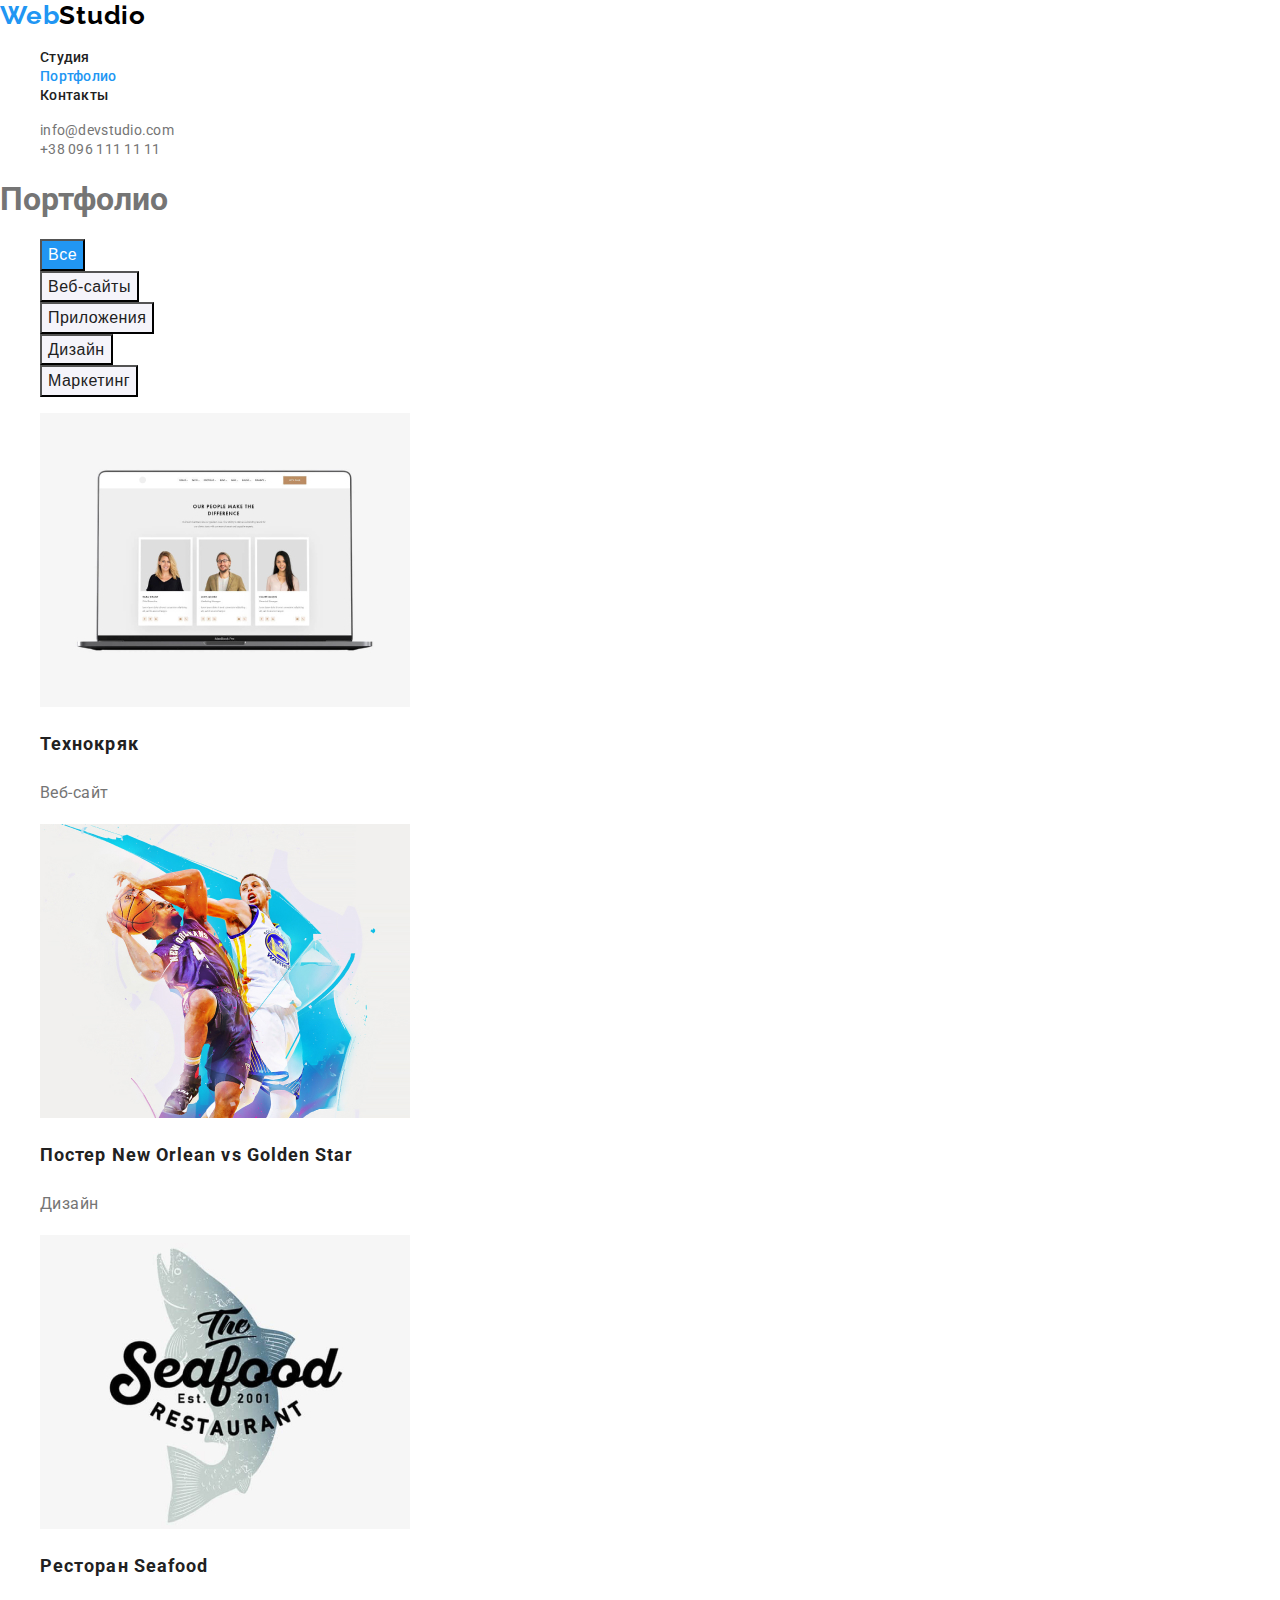
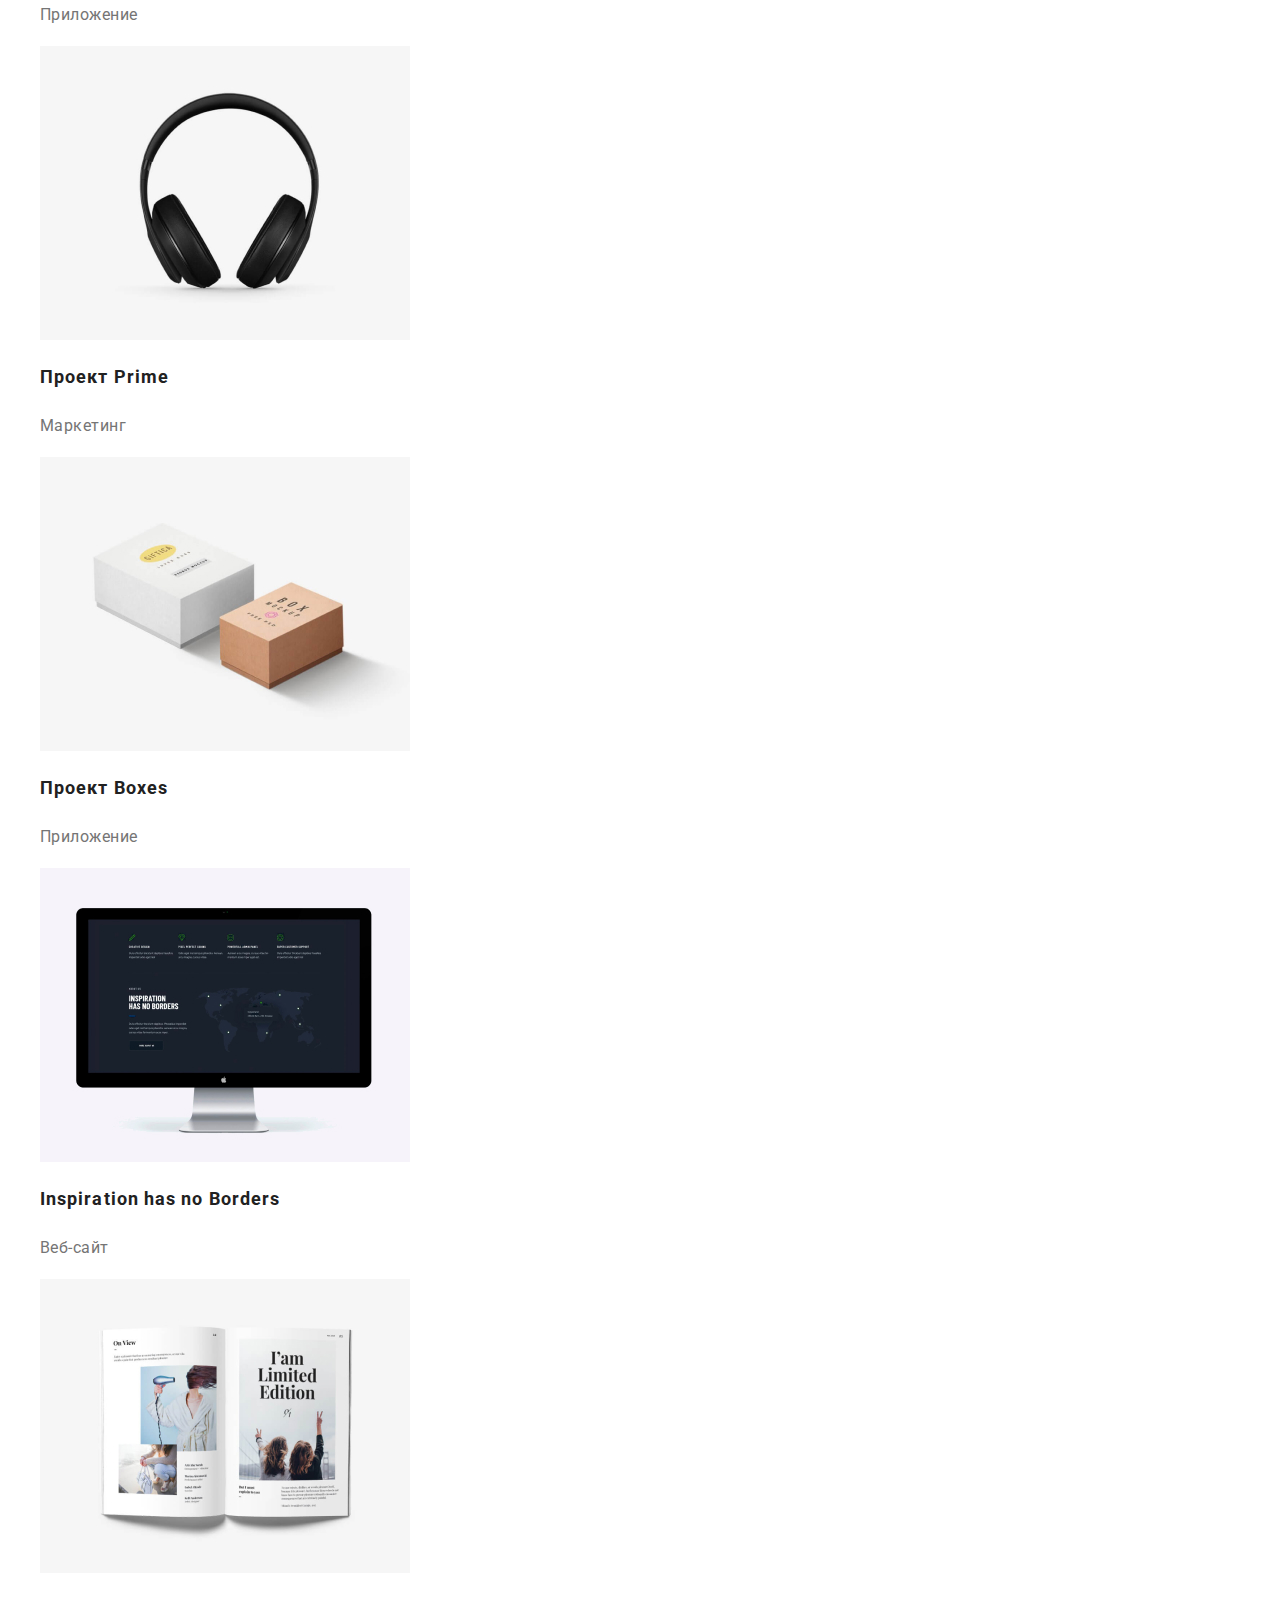
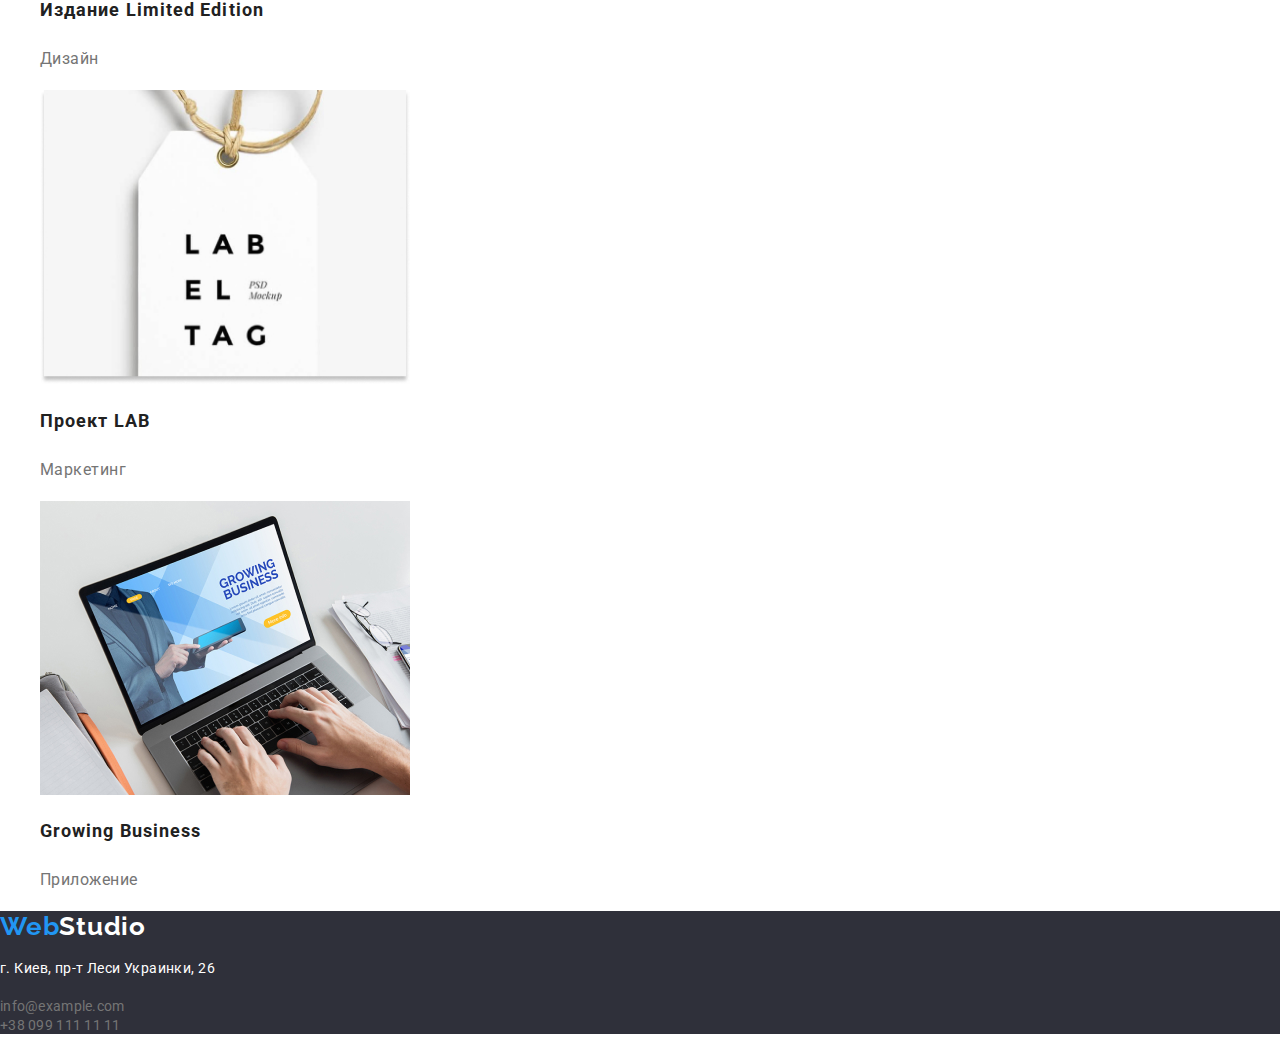
==== portfolio.html @ 1f5c93b1 "Initial commit" ====
<!DOCTYPE html>
<html lang="ru">

<head>
    <meta charset="UTF-8">
    <meta http-equiv="X-UA-Compatible" content="IE=edge">
    <meta name="viewport" content="width=device-width, initial-scale=1.0">
    <title>Портфолио</title>
    <link rel="preconnect" href="https://fonts.googleapis.com">
    <link rel="preconnect" href="https://fonts.gstatic.com" crossorigin>
    <link
        href="https://fonts.googleapis.com/css2?family=Raleway:wght@700&family=Roboto:wght@400;500;700;900&display=swap"
        rel="stylesheet">
    <link href="./css/styles.css" rel="stylesheet">
</head>

<body>
    <!-- Хедер -->
    <header class="header">
        <nav class="nav-list">
            <a href="./" class="logo">
                <span class="logo-web">Web</span>Studio
            </a>
            <ul class="nav-links">
                <li><a class="nav-link" href="./index.html">Студия</a></li>
                <li><a class="nav-link" href="./portfolio.html"><span class="portfolio">Портфолио</span></a></li>
                <li><a class="nav-link" href="">Контакты</a></li>
            </ul>
        </nav>
        <ul class="header-contacts">
            <li>
                <a class="contact-link" href="mailto:info@devstudio.com">info@devstudio.com</a>
            </li>
            <li><a class="contact-link" href="tel:+380961111111">+38 096 111 11 11</a></li>
        </ul>
    </header>

    <main class="main">
        <h1>Портфолио</h1>
        <ul class="filter-list">
            <li>
                <button class="filter-button filter-all" type="button">Все
                </button>
            </li>
            <li><button class="filter-button" type="button">Веб-сайты</button> </li>
            <li><button class="filter-button" type="button">Приложения</button></li>
            <li><button class="filter-button" type="button">Дизайн</button></li>
            <li><button class="filter-button" type="button">Маркетинг</button></li>
        </ul>
        <ul class="portfolio-list">
            <li>
                <a class="portfolio-link" href="">
                    <img src="./images/teсhnohryak.jpeg" alt="открытый ноутбук" width="370" height="294">
                    <h2 class="portfolio-title">Технокряк</h2>
                    <p class="portfolio-type">Веб-сайт</p>
                </a>
            </li>
            <li>
                <a class="portfolio-link" href="">
                    <img src="./images/poster.jpeg" alt="два баскетболиста" width="370" height="294">
                    <h2 class="portfolio-title">Постер New Orlean vs Golden Star</h2>
                    <p class="portfolio-type">Дизайн</p>
                </a>
            </li>
            <li>
                <a class="portfolio-link" href="">
                    <img src="./images/restaurant.jpeg" alt="логотип ресторан" width="370" height="294">
                    <h2 class="portfolio-title">Ресторан Seafood</h2>
                    <p class="portfolio-type">Приложение</p>
                </a>
            </li>
            <li>
                <a class="portfolio-link" href="">
                    <img src="./images/projectprime.jpeg" alt="наушники" width="370" height="294">
                    <h2 class="portfolio-title">Проект Prime</h2>
                    <p class="portfolio-type">Маркетинг</p>
                </a>
            </li>
            <li>
                <a class="portfolio-link" href="">
                    <img src="./images/projectboxes.jpeg" alt="две картонные коробки" width="370" height="294">
                    <h2 class="portfolio-title">Проект Boxes</h2>
                    <p class="portfolio-type">Приложение</p>
                </a>
            </li>
            <li>
                <a class="portfolio-link" href="">
                    <img src="./images/inspiration.jpeg" alt="монитор компьютера" width="370" height="294">
                    <h2 class="portfolio-title">Inspiration has no Borders</h2>
                    <p class="portfolio-type">Веб-сайт</p>
                </a>
            </li>
            <li>
                <a class="portfolio-link" href="">
                    <img src="./images/limitededition.jpeg" alt="разворот журнала" width="370" height="294">
                    <h2 class="portfolio-title">Издание Limited Edition</h2>
                    <p class="portfolio-type">Дизайн</p>
                </a>
            </li>
            <li>
                <a class="portfolio-link" href="">
                    <img src="./images/projectlab.jpeg" alt="бирка одежды" width="370" height="294">
                    <h2 class="portfolio-title">Проект LAB</h2>
                    <p class="portfolio-type">Маркетинг</p>
                </a>
            </li>
            <li>
                <a class="portfolio-link" href="">
                    <img src="./images/growingbusiness.jpeg" alt="работа за ноутбуком" width="370" height="294">
                    <h2 class="portfolio-title">Growing Business</h2>
                    <p class="portfolio-type">Приложение</p>
                </a>
            </li>

        </ul>
    </main>

    <footer class="footer">
        <a class="footer-logo" href="/"><span class="logo-web">Web</span>Studio</a>
        <address class="address">
            <p class="post-address"> г. Киев, пр-т Леси Украинки, 26 <br></p>
            <p>
                <a class="contact-link" href="mailto:info@example.com">info@example.com</a>
                <br>
                <a class="contact-link" href="tel:+380991111111">+38 099 111 11 11</a>
            </p>
        </address>
    </footer>
</body>

</html>
---- css/styles.css ----
:root {
    --text-title-color: #212121;
    --primary-text-color: #757575;
    --acent-color: #2196F3;
    --primary-background-color: #FFFFFF;
}

body {
    background-color: var(--primary-background-color);
    color: var(--primary-text-color);
    font-family: Roboto, sans-serif;
    margin: 0;

}

/* ХЕДЕР */
.header {
    background-color: #ffffff;

}

.logo {
    font-family: 'Raleway';
    font-weight: 700;
    font-size: 26px;
    line-height: 1.2;
    letter-spacing: 0.03em;
    color: #000000;
    text-decoration: none;
}

.logo-web {
    color: var(--acent-color);
}

.nav-links {
    list-style: none;
    text-decoration: none;
}

.nav-link {
    text-decoration: none;
    color: var(--text-title-color);
    font-weight: 500;
    font-size: 14px;
    line-height: 1.2;
    letter-spacing: 0.02em;

}

.nav-link:hover,
.nav-link:focus {
    color: var(--acent-color);
}

.studio {
    color: var(--acent-color);
}

.portfolio {
    color: var(--acent-color);
}

.header-contacts {
    list-style: none;
    text-decoration: none;
}

.contact-link {
    text-decoration: none;
    color: var(--primary-text-color) font-weight: 500;
    font-size: 14px;
    line-height: 1.2;
    letter-spacing: 0.02em;
}

.contact-link:hover,
.contact-link:focus {
    color: var(--acent-color);
}

.email {
    color: var(--acent-color);
}

/* ГЕРОЙ */
.hero {
    background-color: #2F303A;
    margin: 0;

}

.title {
    font-weight: 900;
    font-size: 44px;
    line-height: 1.5;
    text-align: center;
    letter-spacing: 0.06em;
    text-transform: uppercase;
    color: #FFFFFF
}

.button {
    background-color: var(--acent-color);
    color: #FFFFFF;
    font-weight: 700;
    font-size: 16px;
    line-height: 1.9;
    display: flex;
    align-items: center;
    text-align: center;
    letter-spacing: 0.06em;
    cursor: pointer;
}

/* ПЕРЕВАГИ */
.benefits {
    background-color: var(--primary-background-color);
}

.benerits-list {
    list-style: none;
}

.benefits-title {
    color: var(--text-title-color);
    font-size: 14px;
    line-height: 1.2;
    letter-spacing: 0.03em;
    text-transform: uppercase;
}

.benefits-description {
    color: var(--primary-text-color);
    font-size: 14px;
    line-height: 1.5;
    letter-spacing: 0.03em;
}

/* чим займаємося */
.our-work {
    background-color: var(--primary-background-color);
}

.our-work-title {
    font-size: 36px;
    line-height: 1.4;
    text-align: center;
    letter-spacing: 0.03em;
    color: var(--text-title-color);
}

.our-work-list {
    list-style: none;
}

/* КОМАНДА */
.team {
    background-color: #F5F4FA;

}

.team-title {
    font-size: 36px;
    line-height: 1.2;
    text-align: center;
    letter-spacing: 0.03em;
    color: var(--text-title-color);
}

.team-list {
    list-style: none;
}

.team-member-title {
    font-weight: 500;
    font-size: 16px;
    line-height: 1.2;
    letter-spacing: 0.03em;
    color: var(--text-title-color);
}

.position {
    font-size: 16px;
    line-height: 1.2;
    letter-spacing: 0.03em;
    color: var(--primary-text-color);
}

/* ФУТЕР */
.footer {
    background-color: #2F303A;
}

.footer-logo {
    font-family: 'Raleway';
    font-style: normal;
    font-weight: 700;
    font-size: 26px;
    line-height: 1.2;
    letter-spacing: 0.03em;
    color: #FFFFFF;
    text-decoration: none;
}

.address {
    font-style: normal
}

.post-address {
    font-weight: 400;
    font-size: 14px;
    line-height: 1.7;
    letter-spacing: 0.03em;

    color: #FFFFFF
}

/* ПОРТФОЛІО */
.main {
    background-color: var(--primary-background-color);
}

.filter-list {
    list-style: none;
}

.filter-button {
    background: #F5F4FA;
    color: var(--text-title-color);
    font-weight: 500;
    font-size: 16px;
    line-height: 1.6;
    text-align: center;
    letter-spacing: 0.03em;
    cursor: pointer;
}

.filter-all {
    background-color: var(--acent-color);
    color: #FFFFFF;
}

.filter-button:hover,
.filter-button:focus {
    background-color: var(--acent-color);
    color: #FFFFFF;
}

/* 
display: flex;
align-items: center; */

.portfolio-list {
    list-style: none;
}

.portfolio-link {
    text-decoration: none;
}

.portfolio-link:hover,
.portfolio-link:focus {
    color: var(--acent-color);
}

.portfolio-title {
    color: var(--text-title-color);
    font-size: 18px;
    line-height: 2;
    letter-spacing: 0.06em;
}

.portfolio-type {
    color: var(--primary-text-color);
    font-size: 16px;
    line-height: 30px;
    letter-spacing: 0.03em;
}
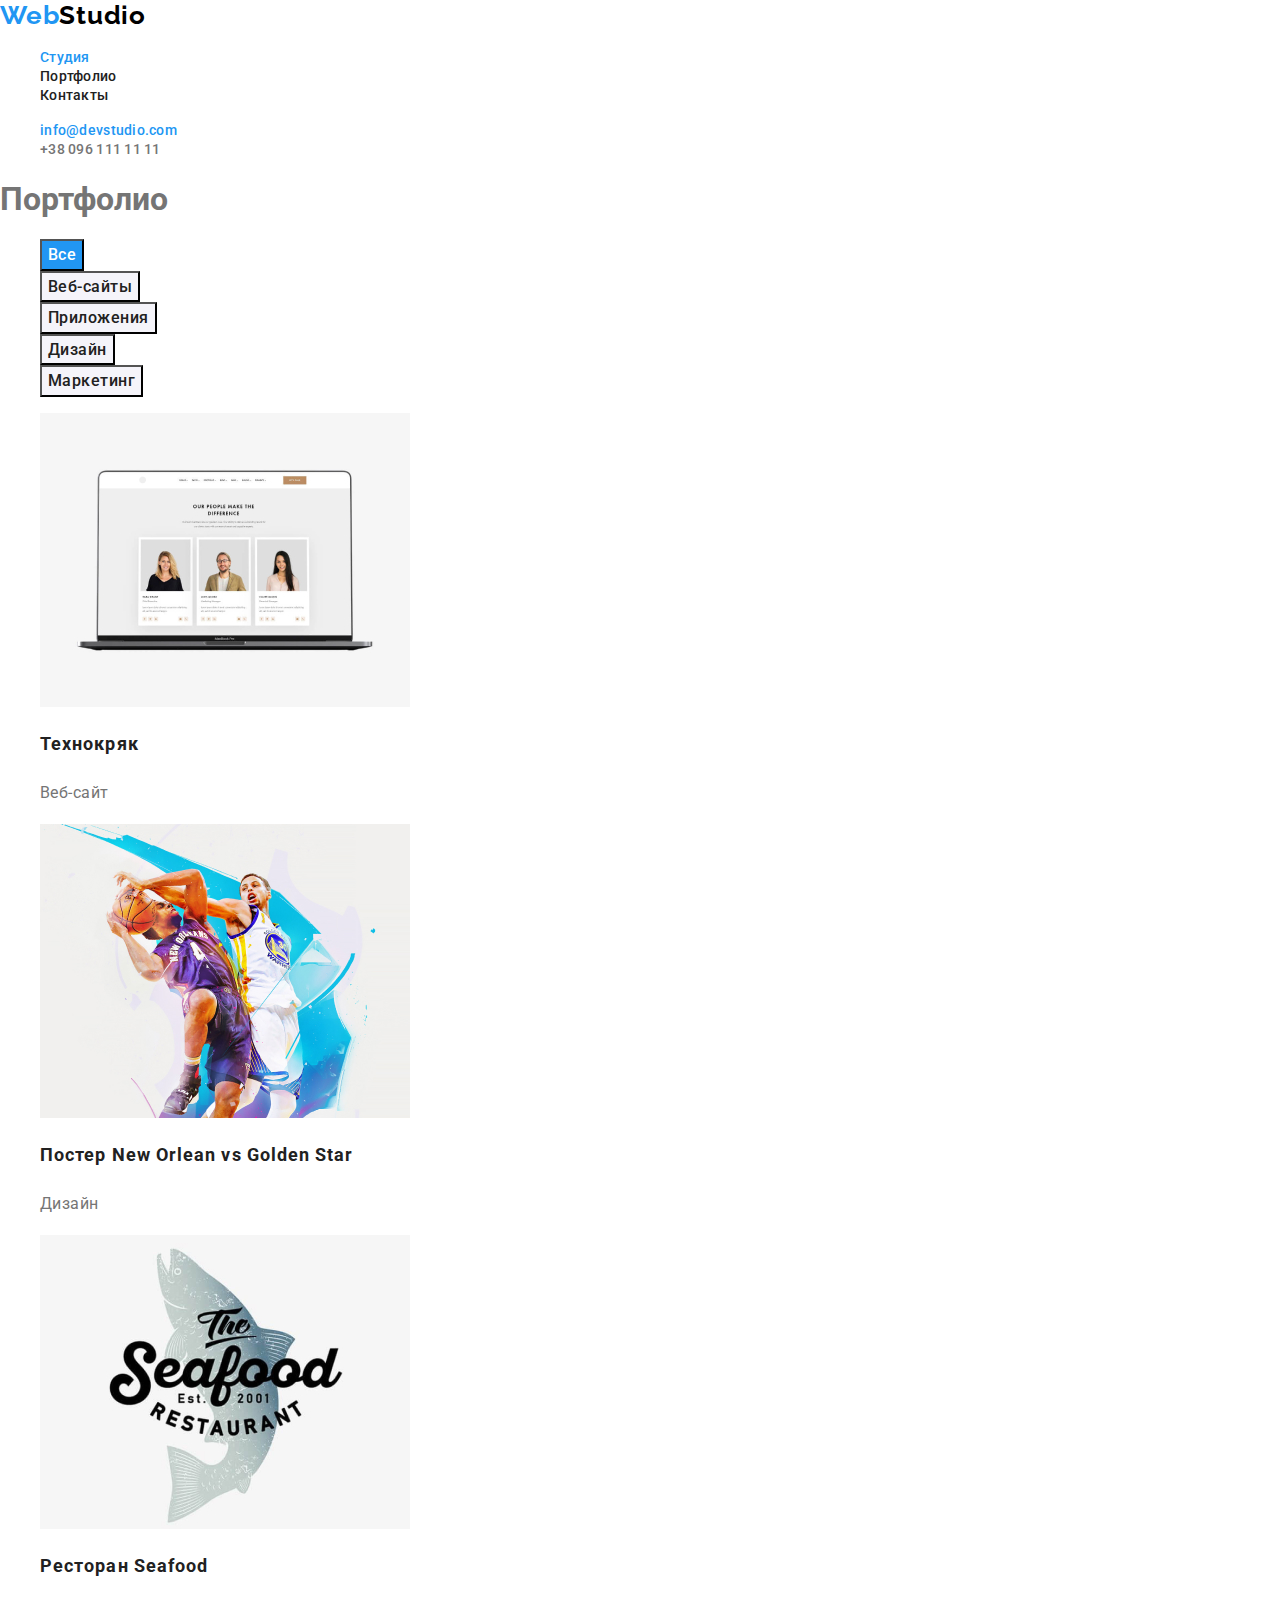
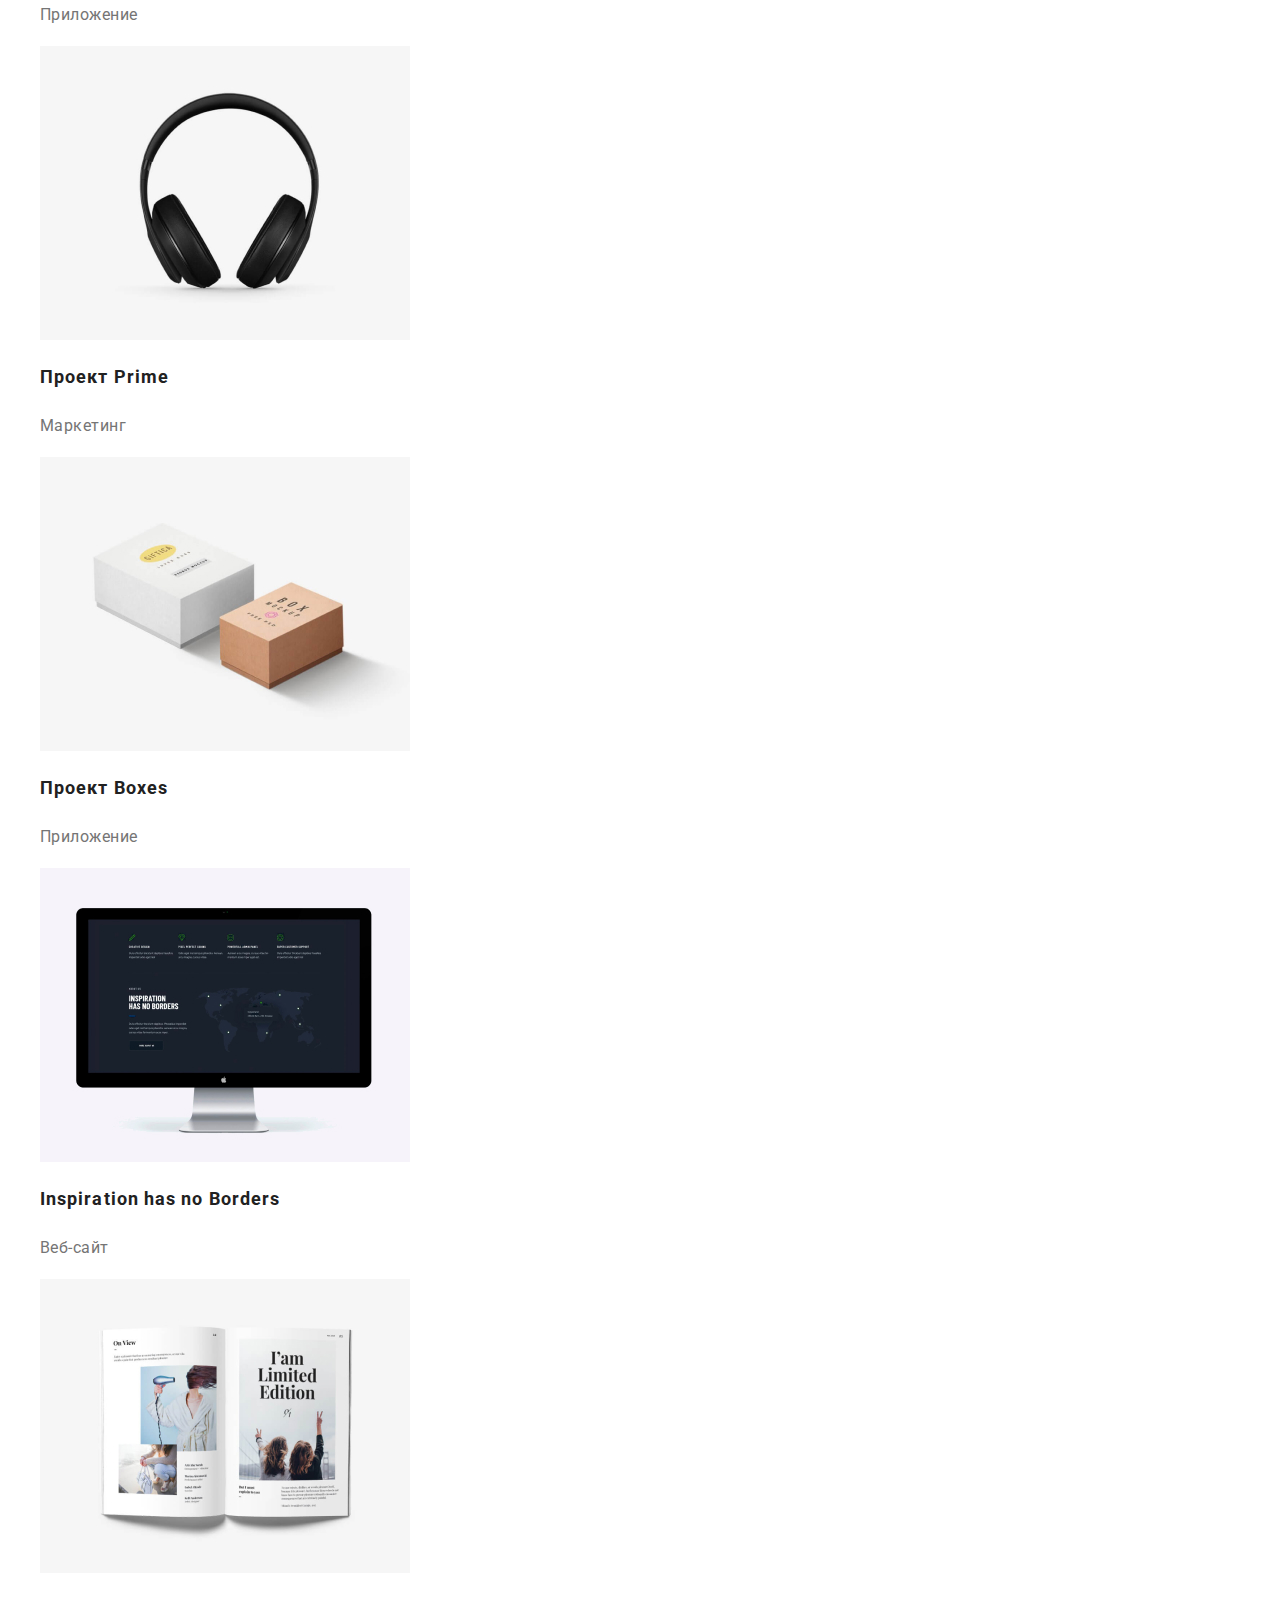
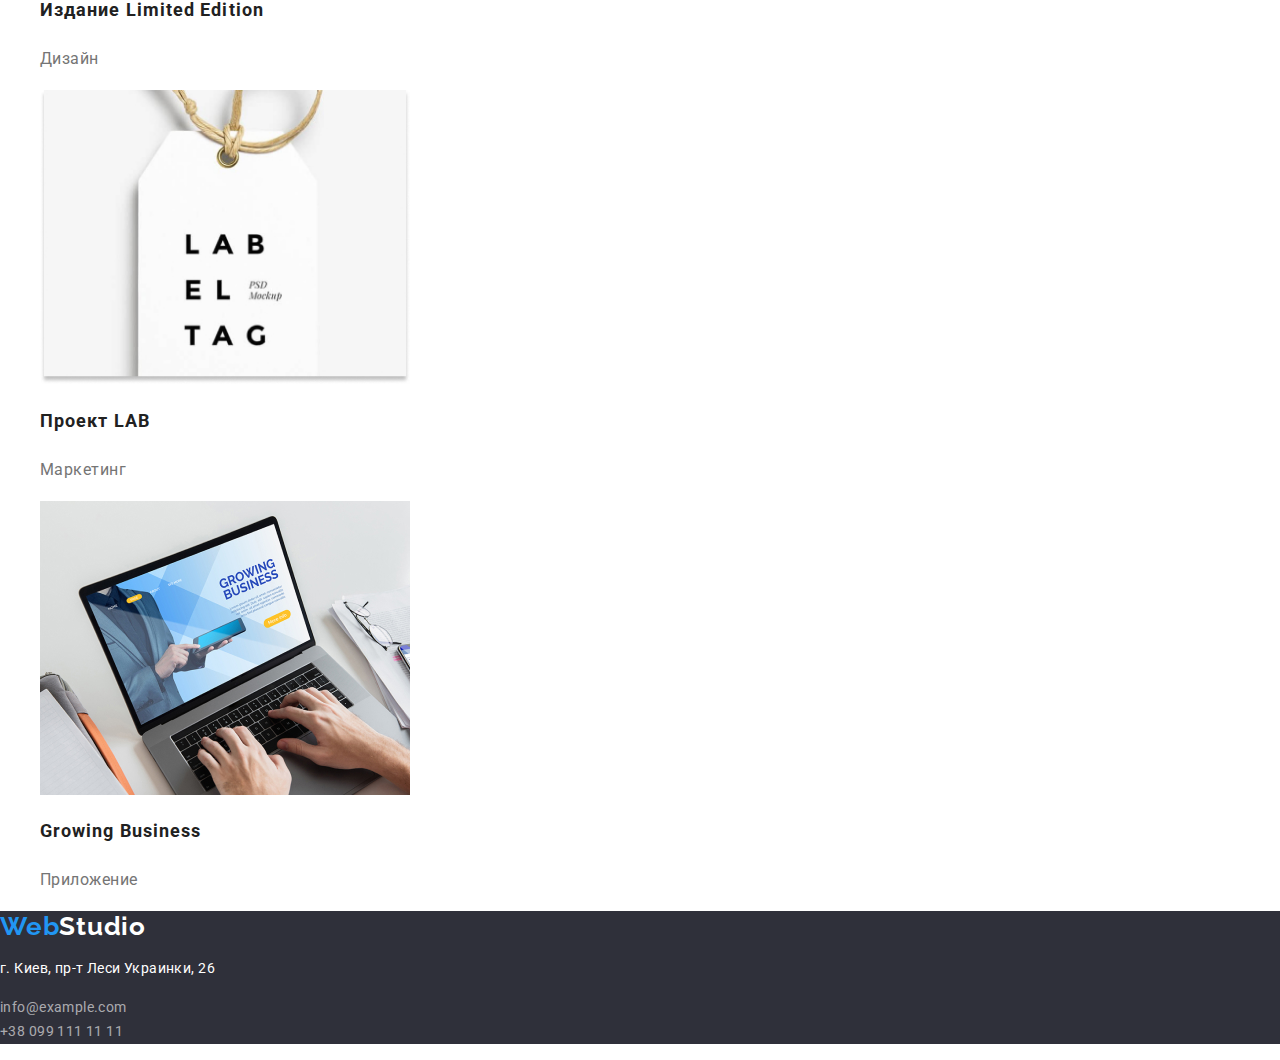
==== commit b1ba1c15: "Add font in contact and button" ====
--- a/portfolio.html
+++ b/portfolio.html
@@ -22,14 +22,16 @@
                 <span class="logo-web">Web</span>Studio
             </a>
             <ul class="nav-links">
-                <li><a class="nav-link" href="./index.html">Студия</a></li>
-                <li><a class="nav-link" href="./portfolio.html"><span class="portfolio">Портфолио</span></a></li>
+                <li><a class="nav-link" href=""><span class="studio">Студия</span></a></li>
+                <li><a class="nav-link" href="./portfolio.html">Портфолио</a></li>
                 <li><a class="nav-link" href="">Контакты</a></li>
             </ul>
         </nav>
         <ul class="header-contacts">
             <li>
-                <a class="contact-link" href="mailto:info@devstudio.com">info@devstudio.com</a>
+                <a class="contact-link" href="mailto:info@devstudio.com">
+                    <span class="email">info@devstudio.com</span>
+                </a>
             </li>
             <li><a class="contact-link" href="tel:+380961111111">+38 096 111 11 11</a></li>
         </ul>
@@ -37,82 +39,84 @@
 
     <main class="main">
         <h1>Портфолио</h1>
-        <ul class="filter-list">
-            <li>
-                <button class="filter-button filter-all" type="button">Все
-                </button>
-            </li>
-            <li><button class="filter-button" type="button">Веб-сайты</button> </li>
-            <li><button class="filter-button" type="button">Приложения</button></li>
-            <li><button class="filter-button" type="button">Дизайн</button></li>
-            <li><button class="filter-button" type="button">Маркетинг</button></li>
-        </ul>
-        <ul class="portfolio-list">
-            <li>
-                <a class="portfolio-link" href="">
-                    <img src="./images/teсhnohryak.jpeg" alt="открытый ноутбук" width="370" height="294">
-                    <h2 class="portfolio-title">Технокряк</h2>
-                    <p class="portfolio-type">Веб-сайт</p>
-                </a>
-            </li>
-            <li>
-                <a class="portfolio-link" href="">
-                    <img src="./images/poster.jpeg" alt="два баскетболиста" width="370" height="294">
-                    <h2 class="portfolio-title">Постер New Orlean vs Golden Star</h2>
-                    <p class="portfolio-type">Дизайн</p>
-                </a>
-            </li>
-            <li>
-                <a class="portfolio-link" href="">
-                    <img src="./images/restaurant.jpeg" alt="логотип ресторан" width="370" height="294">
-                    <h2 class="portfolio-title">Ресторан Seafood</h2>
-                    <p class="portfolio-type">Приложение</p>
-                </a>
-            </li>
-            <li>
-                <a class="portfolio-link" href="">
-                    <img src="./images/projectprime.jpeg" alt="наушники" width="370" height="294">
-                    <h2 class="portfolio-title">Проект Prime</h2>
-                    <p class="portfolio-type">Маркетинг</p>
-                </a>
-            </li>
-            <li>
-                <a class="portfolio-link" href="">
-                    <img src="./images/projectboxes.jpeg" alt="две картонные коробки" width="370" height="294">
-                    <h2 class="portfolio-title">Проект Boxes</h2>
-                    <p class="portfolio-type">Приложение</p>
-                </a>
-            </li>
-            <li>
-                <a class="portfolio-link" href="">
-                    <img src="./images/inspiration.jpeg" alt="монитор компьютера" width="370" height="294">
-                    <h2 class="portfolio-title">Inspiration has no Borders</h2>
-                    <p class="portfolio-type">Веб-сайт</p>
-                </a>
-            </li>
-            <li>
-                <a class="portfolio-link" href="">
-                    <img src="./images/limitededition.jpeg" alt="разворот журнала" width="370" height="294">
-                    <h2 class="portfolio-title">Издание Limited Edition</h2>
-                    <p class="portfolio-type">Дизайн</p>
-                </a>
-            </li>
-            <li>
-                <a class="portfolio-link" href="">
-                    <img src="./images/projectlab.jpeg" alt="бирка одежды" width="370" height="294">
-                    <h2 class="portfolio-title">Проект LAB</h2>
-                    <p class="portfolio-type">Маркетинг</p>
-                </a>
-            </li>
-            <li>
-                <a class="portfolio-link" href="">
-                    <img src="./images/growingbusiness.jpeg" alt="работа за ноутбуком" width="370" height="294">
-                    <h2 class="portfolio-title">Growing Business</h2>
-                    <p class="portfolio-type">Приложение</p>
-                </a>
-            </li>
+        <section>
+            <ul class="filter-list">
+                <li>
+                    <button class="filter-button filter-all" type="button">Все
+                    </button>
+                </li>
+                <li><button class="filter-button" type="button">Веб-сайты</button> </li>
+                <li><button class="filter-button" type="button">Приложения</button></li>
+                <li><button class="filter-button" type="button">Дизайн</button></li>
+                <li><button class="filter-button" type="button">Маркетинг</button></li>
+            </ul>
+            <ul class="portfolio-list">
+                <li>
+                    <a class="portfolio-link" href="">
+                        <img src="./images/teсhnohryak.jpeg" alt="открытый ноутбук" width="370" height="294">
+                        <h2 class="portfolio-title">Технокряк</h2>
+                        <p class="portfolio-type">Веб-сайт</p>
+                    </a>
+                </li>
+                <li>
+                    <a class="portfolio-link" href="">
+                        <img src="./images/poster.jpeg" alt="два баскетболиста" width="370" height="294">
+                        <h2 class="portfolio-title">Постер New Orlean vs Golden Star</h2>
+                        <p class="portfolio-type">Дизайн</p>
+                    </a>
+                </li>
+                <li>
+                    <a class="portfolio-link" href="">
+                        <img src="./images/restaurant.jpeg" alt="логотип ресторан" width="370" height="294">
+                        <h2 class="portfolio-title">Ресторан Seafood</h2>
+                        <p class="portfolio-type">Приложение</p>
+                    </a>
+                </li>
+                <li>
+                    <a class="portfolio-link" href="">
+                        <img src="./images/projectprime.jpeg" alt="наушники" width="370" height="294">
+                        <h2 class="portfolio-title">Проект Prime</h2>
+                        <p class="portfolio-type">Маркетинг</p>
+                    </a>
+                </li>
+                <li>
+                    <a class="portfolio-link" href="">
+                        <img src="./images/projectboxes.jpeg" alt="две картонные коробки" width="370" height="294">
+                        <h2 class="portfolio-title">Проект Boxes</h2>
+                        <p class="portfolio-type">Приложение</p>
+                    </a>
+                </li>
+                <li>
+                    <a class="portfolio-link" href="">
+                        <img src="./images/inspiration.jpeg" alt="монитор компьютера" width="370" height="294">
+                        <h2 class="portfolio-title">Inspiration has no Borders</h2>
+                        <p class="portfolio-type">Веб-сайт</p>
+                    </a>
+                </li>
+                <li>
+                    <a class="portfolio-link" href="">
+                        <img src="./images/limitededition.jpeg" alt="разворот журнала" width="370" height="294">
+                        <h2 class="portfolio-title">Издание Limited Edition</h2>
+                        <p class="portfolio-type">Дизайн</p>
+                    </a>
+                </li>
+                <li>
+                    <a class="portfolio-link" href="">
+                        <img src="./images/projectlab.jpeg" alt="бирка одежды" width="370" height="294">
+                        <h2 class="portfolio-title">Проект LAB</h2>
+                        <p class="portfolio-type">Маркетинг</p>
+                    </a>
+                </li>
+                <li>
+                    <a class="portfolio-link" href="">
+                        <img src="./images/growingbusiness.jpeg" alt="работа за ноутбуком" width="370" height="294">
+                        <h2 class="portfolio-title">Growing Business</h2>
+                        <p class="portfolio-type">Приложение</p>
+                    </a>
+                </li>
 
-        </ul>
+            </ul>
+        </section>
     </main>
 
     <footer class="footer">
@@ -120,9 +124,9 @@
         <address class="address">
             <p class="post-address"> г. Киев, пр-т Леси Украинки, 26 <br></p>
             <p>
-                <a class="contact-link" href="mailto:info@example.com">info@example.com</a>
+                <a class="footer-contact-link" href="mailto:info@example.com">info@example.com</a>
                 <br>
-                <a class="contact-link" href="tel:+380991111111">+38 099 111 11 11</a>
+                <a class="footer-contact-link" href="tel:+380991111111">+38 099 111 11 11</a>
             </p>
         </address>
     </footer>
--- a/css/styles.css
+++ b/css/styles.css
@@ -68,7 +68,8 @@
 
 .contact-link {
     text-decoration: none;
-    color: var(--primary-text-color) font-weight: 500;
+    color: var(--primary-text-color);
+    font-weight: 500;
     font-size: 14px;
     line-height: 1.2;
     letter-spacing: 0.02em;
@@ -103,6 +104,7 @@
 .button {
     background-color: var(--acent-color);
     color: #FFFFFF;
+    font-family: inherit;
     font-weight: 700;
     font-size: 16px;
     line-height: 1.9;
@@ -216,6 +218,21 @@
     color: #FFFFFF
 }
 
+.footer-contact-link {
+    text-decoration: none;
+    color: rgba(255, 255, 255, 0.6);
+    font-weight: 400;
+    font-size: 14px;
+    line-height: 1.7;
+    letter-spacing: 0.03em;
+}
+
+.footer-contact-link:hover,
+.footer-contact-link:focus {
+    color: var(--acent-color);
+}
+
+
 /* ПОРТФОЛІО */
 .main {
     background-color: var(--primary-background-color);
@@ -228,6 +245,7 @@
 .filter-button {
     background: #F5F4FA;
     color: var(--text-title-color);
+    font-family: inherit;
     font-weight: 500;
     font-size: 16px;
     line-height: 1.6;
@@ -247,9 +265,6 @@
     color: #FFFFFF;
 }
 
-/* 
-display: flex;
-align-items: center; */
 
 .portfolio-list {
     list-style: none;
